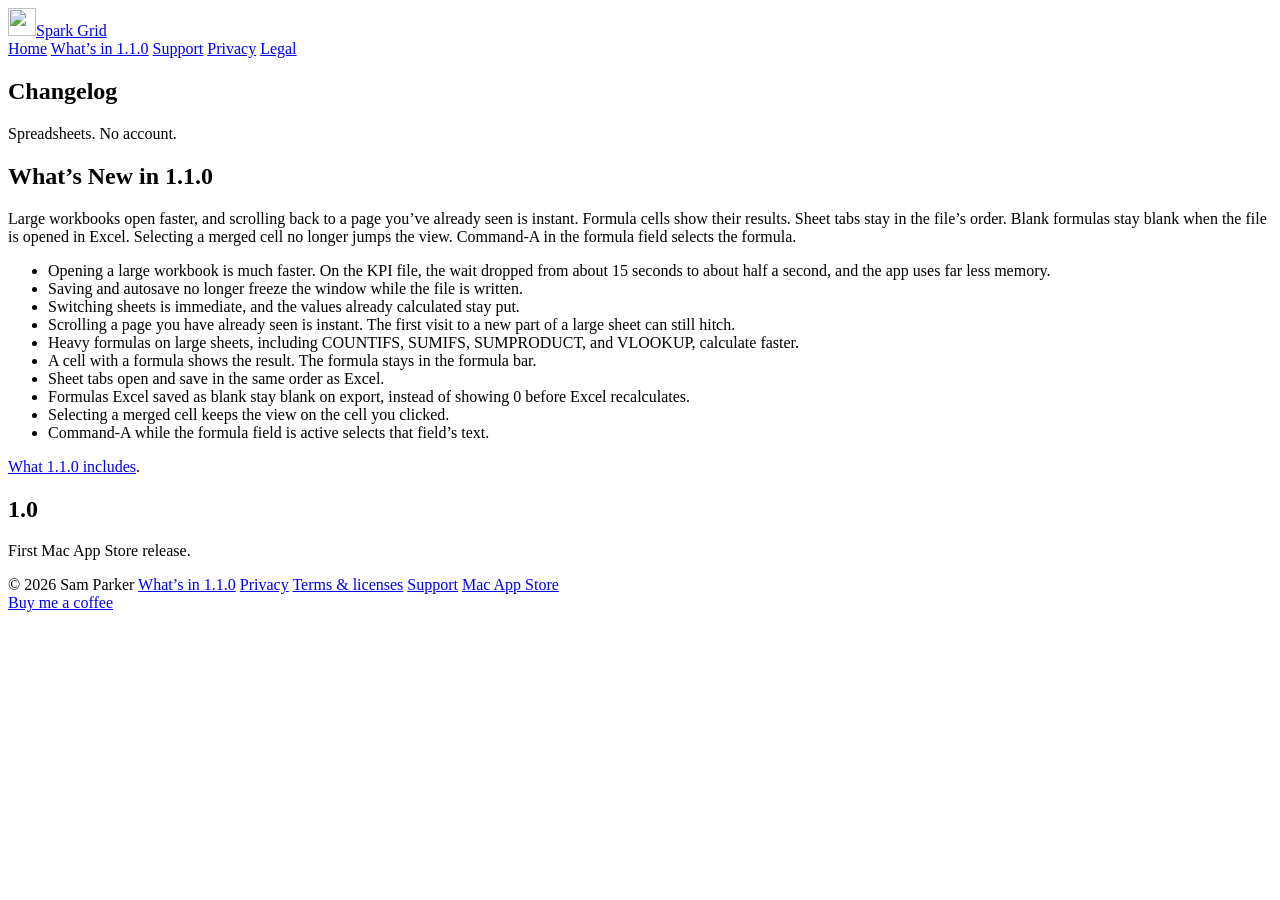
==== web/changelog/index.html @ 5717d33a "Update the marketing site for Spark Grid 1.1.0. Co-authored-by: parkersam1123 <parkersam1123@gmail.c" ====
<!DOCTYPE html>
<html lang="en">
<head>
  <meta charset="utf-8" />
  <meta name="viewport" content="width=device-width, initial-scale=1" />
  <title>Spark Grid changelog — 1.1.0</title>
  <meta name="description" content="What’s New in Spark Grid 1.1.0. Spreadsheets. No account. Large workbooks open faster, and formula cells show their results." />
  <link rel="canonical" href="https://sparkgridapp.com/changelog" />
  <meta property="og:title" content="Spark Grid changelog — 1.1.0" />
  <meta property="og:description" content="What’s New in Spark Grid 1.1.0. Spreadsheets. No account. Large workbooks open faster, and formula cells show their results." />
  <meta property="og:type" content="website" />
  <meta property="og:site_name" content="Spark Grid" />
  <meta property="og:locale" content="en_US" />
  <meta property="og:url" content="https://sparkgridapp.com/changelog" />
  <meta property="og:image" content="https://sparkgridapp.com/images/og.jpg" />
  <meta property="og:image:type" content="image/jpeg" />
  <meta property="og:image:width" content="1200" />
  <meta property="og:image:height" content="630" />
  <meta property="og:image:alt" content="Spark Grid on the Mac, showing a pipeline workbook." />
  <meta name="twitter:card" content="summary_large_image" />
  <meta name="twitter:title" content="Spark Grid changelog — 1.1.0" />
  <meta name="twitter:description" content="What’s New in Spark Grid 1.1.0. Spreadsheets. No account. Large workbooks open faster, and formula cells show their results." />
  <meta name="twitter:image" content="https://sparkgridapp.com/images/og.jpg" />
  <meta name="twitter:image:alt" content="Spark Grid on the Mac, showing a pipeline workbook." />
  <link rel="icon" type="image/png" href="/favicon.png" />
  <link rel="apple-touch-icon" href="/images/apple-touch-icon.png" />
  <link rel="preconnect" href="https://fonts.googleapis.com" />
  <link rel="preconnect" href="https://fonts.gstatic.com" crossorigin />
  <link href="https://fonts.googleapis.com/css2?family=Bricolage+Grotesque:opsz,wght@12..96,500;12..96,700&family=Figtree:wght@400;500;600&display=swap" rel="stylesheet" />
  <link rel="stylesheet" href="/styles.css" />
</head>
<body>
  <div class="atmosphere" aria-hidden="true"><div class="grid-plane"></div></div>
  <header class="top">
    <a class="mark" href="/"><img src="/images/logo.png" width="28" height="28" alt="" /><span>Spark Grid</span></a>
    <nav>
      <a href="/">Home</a>
      <a href="/launch">What’s in 1.1.0</a>
      <a href="/support">Support</a>
      <a href="/privacy">Privacy</a>
      <a href="/legal">Legal</a>
    </nav>
  </header>
  <article class="page">
    <h1>Changelog</h1>
    <p class="pitch">Spreadsheets. No account.</p>

    <h2>What’s New in 1.1.0</h2>
    <p>
      Large workbooks open faster, and scrolling back to a page you’ve already seen is instant. Formula cells show their results. Sheet tabs stay in the file’s order. Blank formulas stay blank when the file is opened in Excel. Selecting a merged cell no longer jumps the view. Command-A in the formula field selects the formula.
    </p>
    <ul>
      <li>Opening a large workbook is much faster. On the KPI file, the wait dropped from about 15 seconds to about half a second, and the app uses far less memory.</li>
      <li>Saving and autosave no longer freeze the window while the file is written.</li>
      <li>Switching sheets is immediate, and the values already calculated stay put.</li>
      <li>Scrolling a page you have already seen is instant. The first visit to a new part of a large sheet can still hitch.</li>
      <li>Heavy formulas on large sheets, including COUNTIFS, SUMIFS, SUMPRODUCT, and VLOOKUP, calculate faster.</li>
      <li>A cell with a formula shows the result. The formula stays in the formula bar.</li>
      <li>Sheet tabs open and save in the same order as Excel.</li>
      <li>Formulas Excel saved as blank stay blank on export, instead of showing 0 before Excel recalculates.</li>
      <li>Selecting a merged cell keeps the view on the cell you clicked.</li>
      <li>Command-A while the formula field is active selects that field’s text.</li>
    </ul>
    <p><a href="/launch">What 1.1.0 includes</a>.</p>

    <h2>1.0</h2>
    <p>First Mac App Store release.</p>
  </article>
  <footer>
    <div>
      <span>© 2026 Sam Parker</span>
      <a href="/launch">What’s in 1.1.0</a>
      <a href="/privacy">Privacy</a>
      <a href="/legal">Terms &amp; licenses</a>
      <a href="/support">Support</a>
      <a href="https://apps.apple.com/us/app/spark-grid/id6811196983?mt=12">Mac App Store</a>
    </div>
    <a class="coffee" href="https://buymeacoffee.com/sparkdev">Buy me a coffee</a>
  </footer>
</body>
</html>
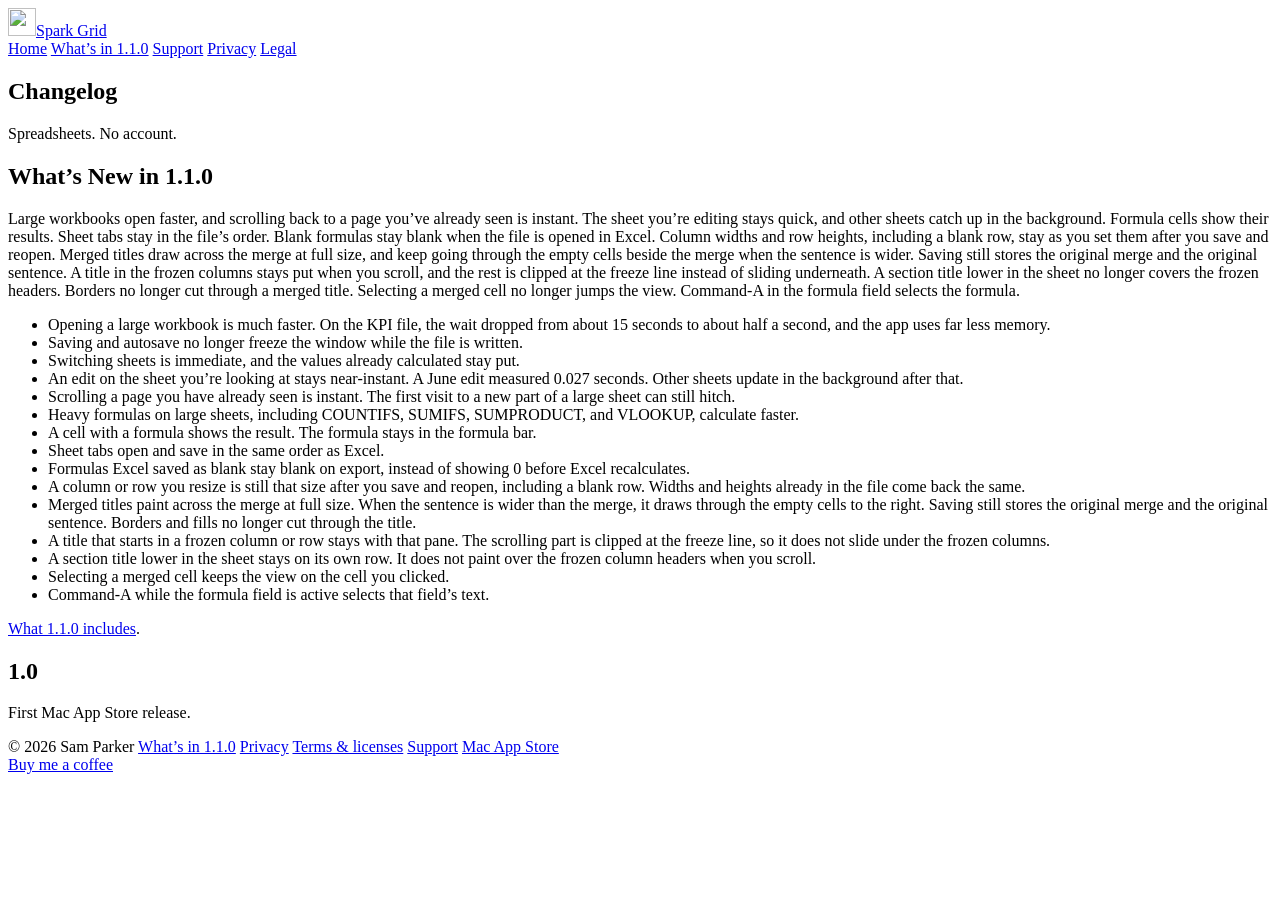
==== commit 1d25ad08: "Match the 1.1.0 site notes to the app that ships. The changelog and launch page now include the full" ====
--- a/web/changelog/index.html
+++ b/web/changelog/index.html
@@ -47,17 +47,22 @@
 
     <h2>What’s New in 1.1.0</h2>
     <p>
-      Large workbooks open faster, and scrolling back to a page you’ve already seen is instant. Formula cells show their results. Sheet tabs stay in the file’s order. Blank formulas stay blank when the file is opened in Excel. Selecting a merged cell no longer jumps the view. Command-A in the formula field selects the formula.
+      Large workbooks open faster, and scrolling back to a page you’ve already seen is instant. The sheet you’re editing stays quick, and other sheets catch up in the background. Formula cells show their results. Sheet tabs stay in the file’s order. Blank formulas stay blank when the file is opened in Excel. Column widths and row heights, including a blank row, stay as you set them after you save and reopen. Merged titles draw across the merge at full size, and keep going through the empty cells beside the merge when the sentence is wider. Saving still stores the original merge and the original sentence. A title in the frozen columns stays put when you scroll, and the rest is clipped at the freeze line instead of sliding underneath. A section title lower in the sheet no longer covers the frozen headers. Borders no longer cut through a merged title. Selecting a merged cell no longer jumps the view. Command-A in the formula field selects the formula.
     </p>
     <ul>
       <li>Opening a large workbook is much faster. On the KPI file, the wait dropped from about 15 seconds to about half a second, and the app uses far less memory.</li>
       <li>Saving and autosave no longer freeze the window while the file is written.</li>
       <li>Switching sheets is immediate, and the values already calculated stay put.</li>
+      <li>An edit on the sheet you’re looking at stays near-instant. A June edit measured 0.027 seconds. Other sheets update in the background after that.</li>
       <li>Scrolling a page you have already seen is instant. The first visit to a new part of a large sheet can still hitch.</li>
       <li>Heavy formulas on large sheets, including COUNTIFS, SUMIFS, SUMPRODUCT, and VLOOKUP, calculate faster.</li>
       <li>A cell with a formula shows the result. The formula stays in the formula bar.</li>
       <li>Sheet tabs open and save in the same order as Excel.</li>
       <li>Formulas Excel saved as blank stay blank on export, instead of showing 0 before Excel recalculates.</li>
+      <li>A column or row you resize is still that size after you save and reopen, including a blank row. Widths and heights already in the file come back the same.</li>
+      <li>Merged titles paint across the merge at full size. When the sentence is wider than the merge, it draws through the empty cells to the right. Saving still stores the original merge and the original sentence. Borders and fills no longer cut through the title.</li>
+      <li>A title that starts in a frozen column or row stays with that pane. The scrolling part is clipped at the freeze line, so it does not slide under the frozen columns.</li>
+      <li>A section title lower in the sheet stays on its own row. It does not paint over the frozen column headers when you scroll.</li>
       <li>Selecting a merged cell keeps the view on the cell you clicked.</li>
       <li>Command-A while the formula field is active selects that field’s text.</li>
     </ul>
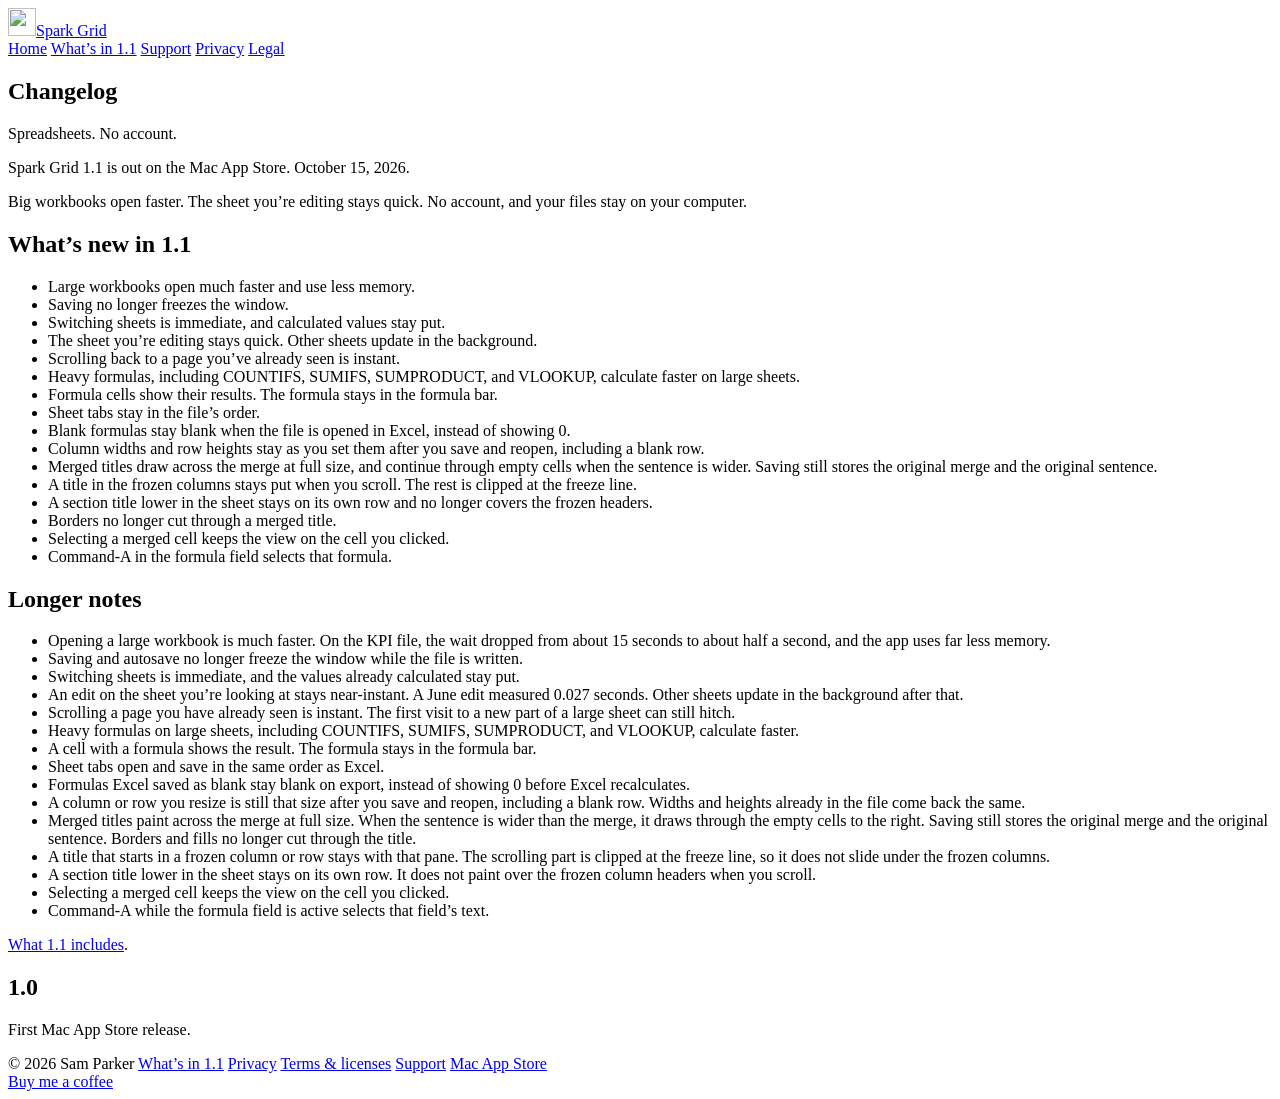
==== commit 613ac852: "Show Spark Grid 1.1 as the current Mac App Store release. Use the 1.1 subtitle, promotional text, an" ====
--- a/web/changelog/index.html
+++ b/web/changelog/index.html
@@ -3,11 +3,11 @@
 <head>
   <meta charset="utf-8" />
   <meta name="viewport" content="width=device-width, initial-scale=1" />
-  <title>Spark Grid changelog — 1.1.0</title>
-  <meta name="description" content="What’s New in Spark Grid 1.1.0. Spreadsheets. No account. Large workbooks open faster, and formula cells show their results." />
+  <title>Spark Grid changelog — 1.1 is out</title>
+  <meta name="description" content="Spark Grid 1.1 is out on the Mac App Store. Spreadsheets. No account. Big workbooks open faster. The sheet you're editing stays quick." />
   <link rel="canonical" href="https://sparkgridapp.com/changelog" />
-  <meta property="og:title" content="Spark Grid changelog — 1.1.0" />
-  <meta property="og:description" content="What’s New in Spark Grid 1.1.0. Spreadsheets. No account. Large workbooks open faster, and formula cells show their results." />
+  <meta property="og:title" content="Spark Grid changelog — 1.1 is out" />
+  <meta property="og:description" content="Spark Grid 1.1 is out on the Mac App Store. Spreadsheets. No account. Big workbooks open faster. The sheet you're editing stays quick." />
   <meta property="og:type" content="website" />
   <meta property="og:site_name" content="Spark Grid" />
   <meta property="og:locale" content="en_US" />
@@ -18,8 +18,8 @@
   <meta property="og:image:height" content="630" />
   <meta property="og:image:alt" content="Spark Grid on the Mac, showing a pipeline workbook." />
   <meta name="twitter:card" content="summary_large_image" />
-  <meta name="twitter:title" content="Spark Grid changelog — 1.1.0" />
-  <meta name="twitter:description" content="What’s New in Spark Grid 1.1.0. Spreadsheets. No account. Large workbooks open faster, and formula cells show their results." />
+  <meta name="twitter:title" content="Spark Grid changelog — 1.1 is out" />
+  <meta name="twitter:description" content="Spark Grid 1.1 is out on the Mac App Store. Spreadsheets. No account. Big workbooks open faster. The sheet you're editing stays quick." />
   <meta name="twitter:image" content="https://sparkgridapp.com/images/og.jpg" />
   <meta name="twitter:image:alt" content="Spark Grid on the Mac, showing a pipeline workbook." />
   <link rel="icon" type="image/png" href="/favicon.png" />
@@ -35,7 +35,7 @@
     <a class="mark" href="/"><img src="/images/logo.png" width="28" height="28" alt="" /><span>Spark Grid</span></a>
     <nav>
       <a href="/">Home</a>
-      <a href="/launch">What’s in 1.1.0</a>
+      <a href="/launch">What’s in 1.1</a>
       <a href="/support">Support</a>
       <a href="/privacy">Privacy</a>
       <a href="/legal">Legal</a>
@@ -44,11 +44,30 @@
   <article class="page">
     <h1>Changelog</h1>
     <p class="pitch">Spreadsheets. No account.</p>
+    <p>Spark Grid 1.1 is out on the Mac App Store. October 15, 2026.</p>
+    <p>Big workbooks open faster. The sheet you’re editing stays quick. No account, and your files stay on your computer.</p>
 
-    <h2>What’s New in 1.1.0</h2>
-    <p>
-      Large workbooks open faster, and scrolling back to a page you’ve already seen is instant. The sheet you’re editing stays quick, and other sheets catch up in the background. Formula cells show their results. Sheet tabs stay in the file’s order. Blank formulas stay blank when the file is opened in Excel. Column widths and row heights, including a blank row, stay as you set them after you save and reopen. Merged titles draw across the merge at full size, and keep going through the empty cells beside the merge when the sentence is wider. Saving still stores the original merge and the original sentence. A title in the frozen columns stays put when you scroll, and the rest is clipped at the freeze line instead of sliding underneath. A section title lower in the sheet no longer covers the frozen headers. Borders no longer cut through a merged title. Selecting a merged cell no longer jumps the view. Command-A in the formula field selects the formula.
-    </p>
+    <h2>What’s new in 1.1</h2>
+    <ul>
+      <li>Large workbooks open much faster and use less memory.</li>
+      <li>Saving no longer freezes the window.</li>
+      <li>Switching sheets is immediate, and calculated values stay put.</li>
+      <li>The sheet you’re editing stays quick. Other sheets update in the background.</li>
+      <li>Scrolling back to a page you’ve already seen is instant.</li>
+      <li>Heavy formulas, including COUNTIFS, SUMIFS, SUMPRODUCT, and VLOOKUP, calculate faster on large sheets.</li>
+      <li>Formula cells show their results. The formula stays in the formula bar.</li>
+      <li>Sheet tabs stay in the file’s order.</li>
+      <li>Blank formulas stay blank when the file is opened in Excel, instead of showing 0.</li>
+      <li>Column widths and row heights stay as you set them after you save and reopen, including a blank row.</li>
+      <li>Merged titles draw across the merge at full size, and continue through empty cells when the sentence is wider. Saving still stores the original merge and the original sentence.</li>
+      <li>A title in the frozen columns stays put when you scroll. The rest is clipped at the freeze line.</li>
+      <li>A section title lower in the sheet stays on its own row and no longer covers the frozen headers.</li>
+      <li>Borders no longer cut through a merged title.</li>
+      <li>Selecting a merged cell keeps the view on the cell you clicked.</li>
+      <li>Command-A in the formula field selects that formula.</li>
+    </ul>
+
+    <h2>Longer notes</h2>
     <ul>
       <li>Opening a large workbook is much faster. On the KPI file, the wait dropped from about 15 seconds to about half a second, and the app uses far less memory.</li>
       <li>Saving and autosave no longer freeze the window while the file is written.</li>
@@ -66,7 +85,7 @@
       <li>Selecting a merged cell keeps the view on the cell you clicked.</li>
       <li>Command-A while the formula field is active selects that field’s text.</li>
     </ul>
-    <p><a href="/launch">What 1.1.0 includes</a>.</p>
+    <p><a href="/launch">What 1.1 includes</a>.</p>
 
     <h2>1.0</h2>
     <p>First Mac App Store release.</p>
@@ -74,7 +93,7 @@
   <footer>
     <div>
       <span>© 2026 Sam Parker</span>
-      <a href="/launch">What’s in 1.1.0</a>
+      <a href="/launch">What’s in 1.1</a>
       <a href="/privacy">Privacy</a>
       <a href="/legal">Terms &amp; licenses</a>
       <a href="/support">Support</a>
